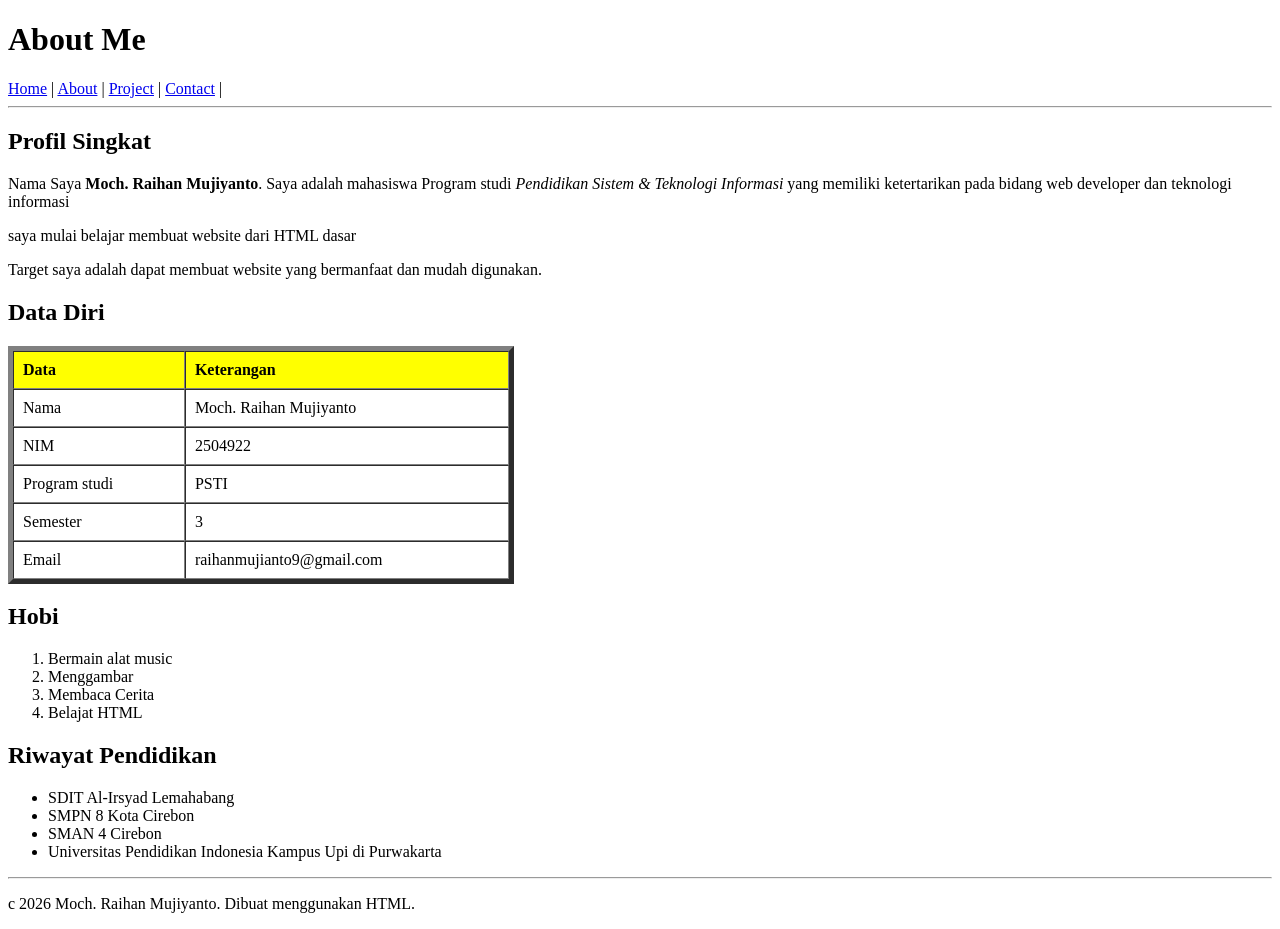
==== about.html @ fbf1d0c1 "commit pertama tgl 9/9/2026" ====
<!doctype html>
<html lang="id">

<head>
    <meta charset="UTF-8" />
    <title>website pribadi </title>
</head>

<body>
    <h1>About Me</h1>
    <nav>
        <a href="home.html">Home</a> |
        <a href="about.html">About</a> |
        <a href="project.html">Project</a> |
        <a href="contact.html ">Contact</a> |
    </nav>
    <hr />
    <p>
    <h2>Profil Singkat</h2>
    </p>

    <p>Nama Saya <b>Moch. Raihan Mujiyanto</b>. Saya adalah mahasiswa Program studi <i>Pendidikan Sistem & Teknologi
            Informasi </i> yang memiliki ketertarikan pada bidang web developer dan teknologi informasi </p>

    <p>saya mulai belajar membuat website dari HTML dasar</p>
    <p>Target saya adalah dapat membuat website yang bermanfaat dan mudah digunakan.</p>

    <h2>Data Diri</h2>
    <table border="5" cellspacing="0" cellpadding="9" width="40%`">
        <tr style="background-color: yellow;">
            <td> <b> Data </b> </td>
            <td> <b>Keterangan</b> </td>
        </tr>
        <tr>
            <td> Nama</td>
            <td> Moch. Raihan Mujiyanto</td>
        </tr>
        <tr>
            <td> NIM</td>
            <td> 2504922</td>
        </tr>
        <tr>
            <td> Program studi </td>
            <td> PSTI</td>
        </tr>
        <tr>
            <td> Semester</td>
            <td> 3 </td>
        </tr>
        <tr>
            <td> Email </td>
            <td <a href="mailto:raihanmujianto9@gmail.com" target="_blank"> raihanmujianto9@gmail.com</a> </td>
        </tr>
    </table>

    <h2>Hobi</h2>
    <ol>
        <li>Bermain alat music</li>
        <li>Menggambar</li>
        <li>Membaca Cerita</li>
        <li>Belajat HTML</li>
    </ol>
    <h2>Riwayat Pendidikan</h2>
    <ul>
        <li>SDIT Al-Irsyad Lemahabang</li>
        <li>SMPN 8 Kota Cirebon</li>
        <li>SMAN 4 Cirebon </li>
        <li>Universitas Pendidikan Indonesia Kampus Upi di Purwakarta</li>
    </ul>
    <hr />
    <p>c 2026 Moch. Raihan Mujiyanto. Dibuat menggunakan HTML.</p>
</body>

</html>
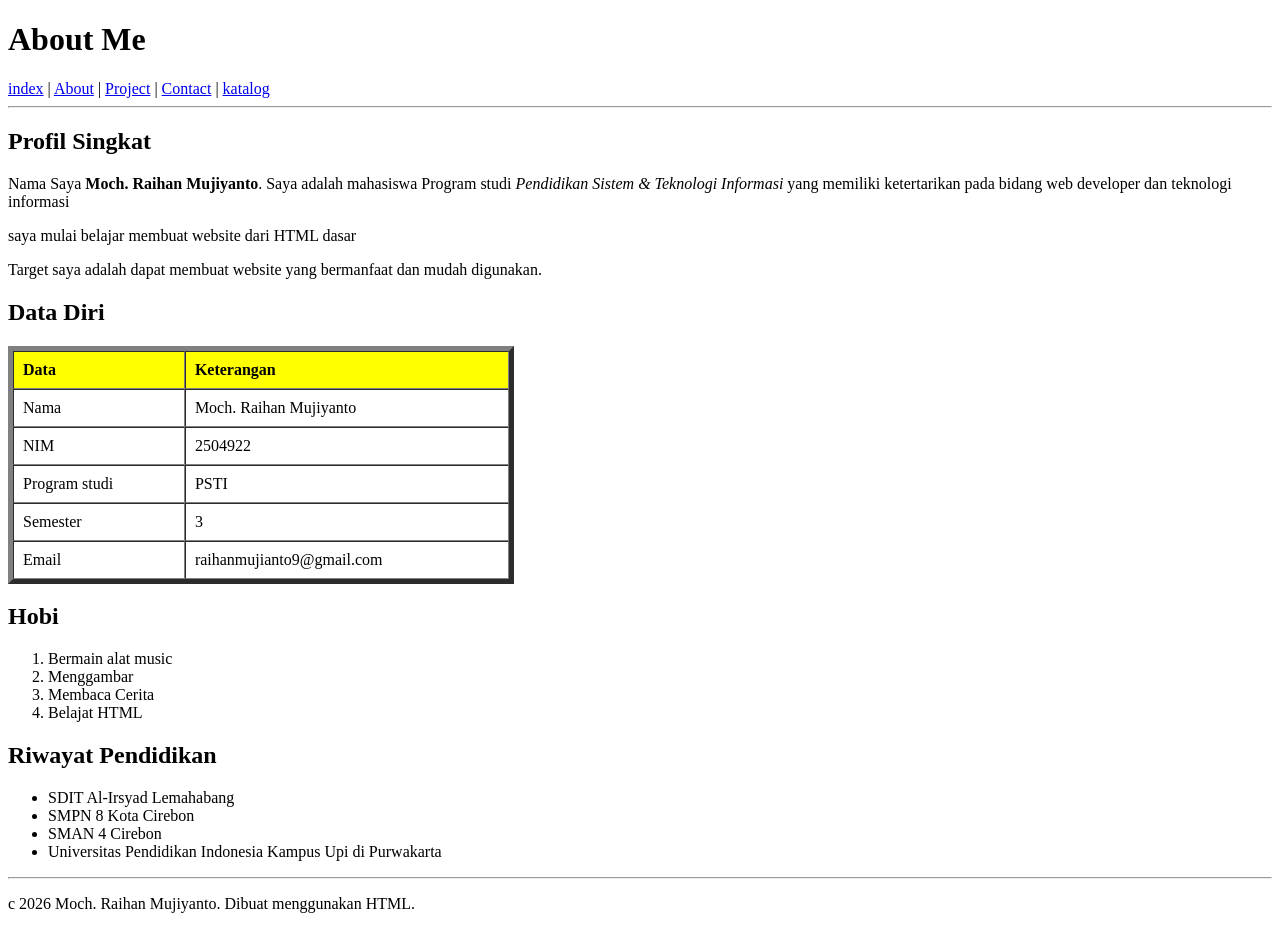
==== commit a9942828: "menambahkan fitur" ====
--- a/about.html
+++ b/about.html
@@ -9,10 +9,11 @@
 <body>
     <h1>About Me</h1>
     <nav>
-        <a href="home.html">Home</a> |
+        <a href="index.html">index</a> |
         <a href="about.html">About</a> |
         <a href="project.html">Project</a> |
         <a href="contact.html ">Contact</a> |
+        <a href="katalog">katalog</a>
     </nav>
     <hr />
     <p>
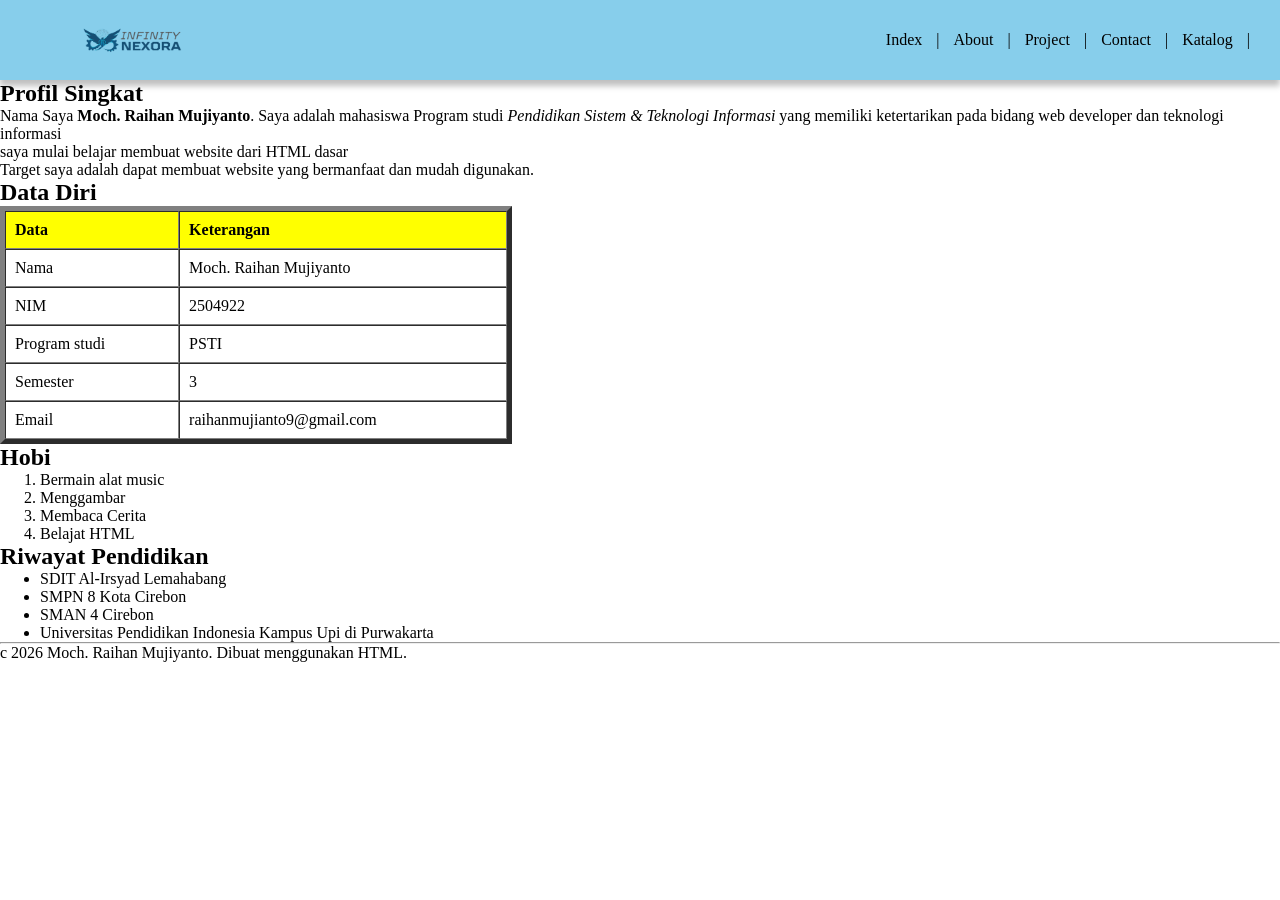
==== commit 55a5211e: "menambahkan navbar" ====
--- a/about.html
+++ b/about.html
@@ -4,18 +4,21 @@
 <head>
     <meta charset="UTF-8" />
     <title>website pribadi </title>
+    <link rel="stylesheet" href="style.css">
 </head>
 
 <body>
-    <h1>About Me</h1>
     <nav>
-        <a href="index.html">index</a> |
-        <a href="about.html">About</a> |
-        <a href="project.html">Project</a> |
-        <a href="contact.html ">Contact</a> |
-        <a href="katalog">katalog</a>
+        <img src="assets/logo.png" alt="logo-nexoraty" class="logo">
+        <div class="link-navbar">
+                <a href="index.html">Index</a> |
+                <a href="about.html">About</a> |
+                <a href="project.html">Project</a> |
+                <a href="contact.html ">Contact</a> |
+                <a href="katalog.html">Katalog</a> |
+        </div>
     </nav>
-    <hr />
+
     <p>
     <h2>Profil Singkat</h2>
     </p>
--- a/style.css
+++ b/style.css
@@ -0,0 +1,23 @@
+*{
+    margin: 0;
+}
+
+nav{
+    background-color: skyblue;
+    display: flex;
+    align-items: center;
+    justify-content: space-between;
+    padding: 10px 30px;
+    box-shadow: 0px 6px 6px rgba(0, 0, 0, 0.25);
+}
+
+.logo{
+    height: 60px;
+    padding-left: 50px;
+}
+
+.link-navbar a{
+    text-decoration:none;
+    color: rgb(0, 0, 0);
+    margin: 10px;
+}
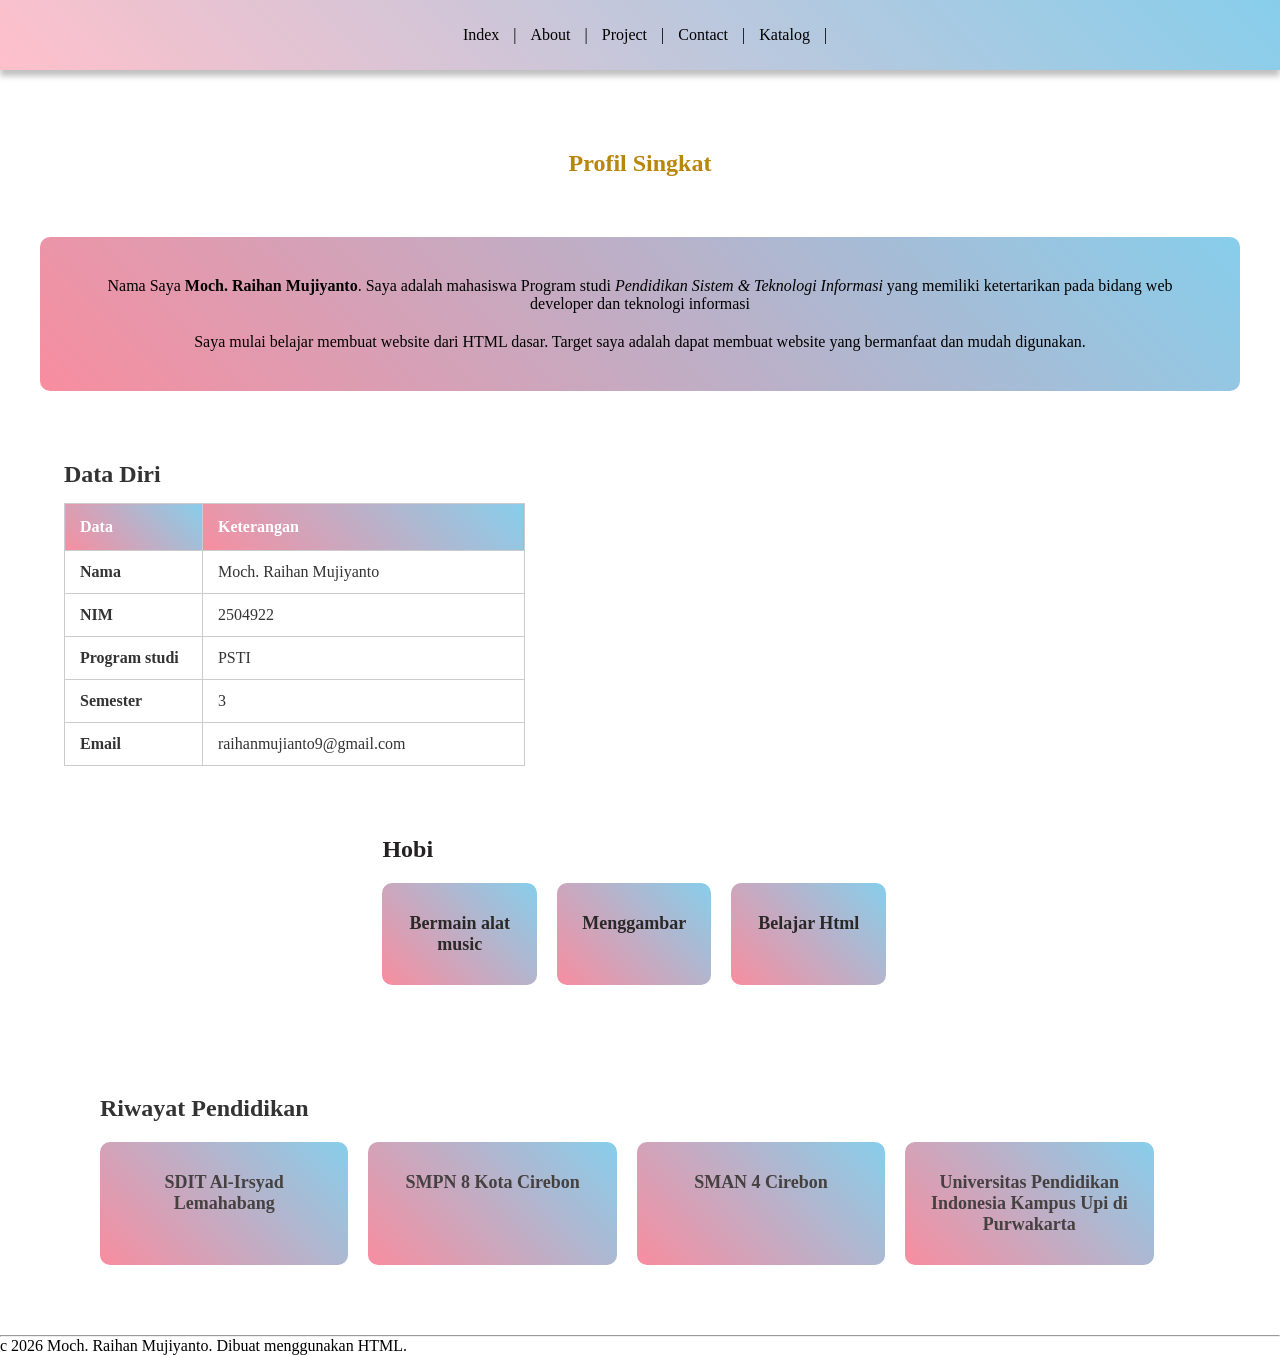
==== commit 53db8a4c: "Update index dan style" ====
--- a/about.html
+++ b/about.html
@@ -9,7 +9,6 @@
 
 <body>
     <nav>
-        <img src="assets/logo.png" alt="logo-nexoraty" class="logo">
         <div class="link-navbar">
                 <a href="index.html">Index</a> |
                 <a href="about.html">About</a> |
@@ -19,19 +18,23 @@
         </div>
     </nav>
 
-    <p>
-    <h2>Profil Singkat</h2>
-    </p>
+    <div class="card">
+        <div class="headline">
+            <h2 style="color: darkgoldenrod;">Profil Singkat</h2>
+        </div>
 
-    <p>Nama Saya <b>Moch. Raihan Mujiyanto</b>. Saya adalah mahasiswa Program studi <i>Pendidikan Sistem & Teknologi
+            <div class="deskripsi-singkat">
+                <p>Nama Saya <b>Moch. Raihan Mujiyanto</b>. Saya adalah mahasiswa Program studi <i>Pendidikan Sistem & Teknologi
             Informasi </i> yang memiliki ketertarikan pada bidang web developer dan teknologi informasi </p>
 
-    <p>saya mulai belajar membuat website dari HTML dasar</p>
-    <p>Target saya adalah dapat membuat website yang bermanfaat dan mudah digunakan.</p>
+                <p>Saya mulai belajar membuat website dari HTML dasar. Target saya adalah dapat membuat website yang bermanfaat dan mudah digunakan.</p>
+            </div>
+    </div>
 
+    <div class="data-diri">
     <h2>Data Diri</h2>
-    <table border="5" cellspacing="0" cellpadding="9" width="40%`">
-        <tr style="background-color: yellow;">
+    <table>
+        <tr>
             <td> <b> Data </b> </td>
             <td> <b>Keterangan</b> </td>
         </tr>
@@ -56,21 +59,31 @@
             <td <a href="mailto:raihanmujianto9@gmail.com" target="_blank"> raihanmujianto9@gmail.com</a> </td>
         </tr>
     </table>
+    </div>
 
-    <h2>Hobi</h2>
-    <ol>
-        <li>Bermain alat music</li>
-        <li>Menggambar</li>
-        <li>Membaca Cerita</li>
-        <li>Belajat HTML</li>
-    </ol>
-    <h2>Riwayat Pendidikan</h2>
-    <ul>
-        <li>SDIT Al-Irsyad Lemahabang</li>
-        <li>SMPN 8 Kota Cirebon</li>
-        <li>SMAN 4 Cirebon </li>
-        <li>Universitas Pendidikan Indonesia Kampus Upi di Purwakarta</li>
-    </ul>
+    <div class="card">
+        <div class="card-hobi">
+            <h2>Hobi</h2>
+             <ol>
+            <li>Bermain alat music</li>
+            <li>Menggambar</li>
+            <li>Belajar Html</li>
+            </ol>
+        </div>
+    </div>
+
+    <div class="card">
+        <div class="pendidikan">
+            <h2>Riwayat Pendidikan</h2>
+            <ul>
+             <li>SDIT Al-Irsyad Lemahabang</li>
+             <li>SMPN 8 Kota Cirebon</li>
+             <li>SMAN 4 Cirebon </li>
+             <li>Universitas Pendidikan Indonesia Kampus Upi di Purwakarta</li>
+          </ul>
+        </div>
+    </div>
+
     <hr />
     <p>c 2026 Moch. Raihan Mujiyanto. Dibuat menggunakan HTML.</p>
 </body>
--- a/style.css
+++ b/style.css
@@ -3,17 +3,100 @@
 }
 
 nav{
-    background-color: skyblue;
-    display: flex;
-    align-items: center;
-    justify-content: space-between;
+    height: 50px;
+    background-image: linear-gradient(45deg, pink, skyblue);
+    display: flex;
+    align-items: center;
+    justify-content: center;
     padding: 10px 30px;
     box-shadow: 0px 6px 6px rgba(0, 0, 0, 0.25);
+}
+
+.headline{
+    display: flex;
+    flex-direction: row;
+    justify-content: center;
+    gap: 20px;
+    padding:40px;
+    flex-wrap: wrap;
+    align-items: center;
+    text-align: center;  
 }
 
 .logo{
     height: 60px;
     padding-left: 50px;
+}
+
+#judul{
+    text-align: center;
+    background-color:white;
+
+}
+
+.card{
+    display: flex;
+    flex-direction: row;
+    justify-content: center;
+    gap: 20px;
+    padding:40px;
+    flex-wrap: wrap;
+}
+
+.card img{
+    height: 240px;
+    width: 240px;
+    border-radius: 50%;
+}
+
+.card-profile{
+    background-image:linear-gradient(45deg, rgb(248, 141, 159),skyblue);
+    color: black;
+    padding: 20px 20px;
+    font-size: medium;
+    font-weight: bold;
+    border-radius: 10px;
+    text-align: center;
+
+    transition-property: background-image;
+    transition-duration: 4s;
+    transition-timing-function: ease;
+    transition-delay: 2s;
+}
+
+.card-profile:hover{
+    background-image:linear-gradient(45deg, rgb(183, 115, 126),rgb(93, 141, 160));
+    width: 400px;
+}
+
+.deskripsi{
+    background-image:linear-gradient(45deg,rgb(248, 141, 159), skyblue) ;
+    display: flex;
+    flex-direction: row;
+    justify-content: center;
+    gap: 20px;
+    padding:40px;
+    flex-wrap: wrap;
+    align-items: center;
+    text-align: center;  
+
+    transition-property: background-image;
+    transition-duration: 4s;
+    transition-timing-function: ease;
+    transition-delay: 2s;
+}
+
+.deskripsi :hover{
+    background-image:linear-gradient(45deg, rgb(183, 115, 126),rgb(93, 141, 160));
+    width: 400px;
+    display: flex;
+    flex-direction: row;
+    justify-content: center;
+    gap: 20px;
+    padding:40px;
+    flex-wrap: wrap;
+    align-items: center;
+    text-align: center;
 }
 
 .link-navbar a{
@@ -21,3 +104,126 @@
     color: rgb(0, 0, 0);
     margin: 10px;
 }
+
+.deskripsi{
+    width: 100%;
+    background-color: aliceblue;
+    text-align: start;
+    border-radius: 10px;
+}
+
+.fade-in {
+    opacity: 0;
+    animation: fadeIn 1s ease-in forwards;
+}
+
+@keyframes fadeIn {
+    from {
+        opacity: 0;
+    }
+
+    to {
+        opacity: 1;
+    }
+}
+
+.judul{
+    background-image: linear-gradient(45deg,rgb(248, 141, 159), skyblue);
+    width: 200px;
+    height: 50px;
+}
+
+.deskripsi-singkat{
+    background-image:linear-gradient(45deg,rgb(248, 141, 159), skyblue) ;
+    display: flex;
+    flex-direction: row;
+    justify-content: center;
+    gap: 20px;
+    padding:40px;
+    flex-wrap: wrap;
+    align-items: center;
+    text-align: center; 
+    border-radius: 10px;
+}
+
+.data-diri {
+    width: 90%;
+    margin: 30px auto;
+}
+.data-diri h2 {
+    color: #333;
+    margin-bottom: 15px;
+}
+.data-diri table {
+    width: 40%;
+    border-collapse: collapse;
+    border: 1px solid #ccc;
+}
+.data-diri td {
+    padding: 12px 15px;
+    border: 1px solid #ccc;
+    color: #333;
+}
+.data-diri tr:first-child td {
+    background: linear-gradient(45deg, rgb(248, 141, 159), skyblue);
+    color: white;
+    padding: 14px 15px;
+}
+.data-diri td:first-child {
+    width: 30%;
+    font-weight: bold;
+}
+.data-diri a {
+    color: #3498db;
+    text-decoration: none;
+}
+
+.card-hobi h2 {
+    color: #232121;
+    margin-bottom: 20px;
+}
+.card-hobi ol {
+    display: flex;
+    flex-wrap: wrap;
+    gap: 20px;
+    padding: 0;
+    margin: 0;
+    list-style: none;
+}
+.card-hobi li {
+    width: 30%;
+    box-sizing: border-box;
+    padding: 30px 20px;
+    background: linear-gradient(45deg, rgb(248, 141, 159), skyblue);
+    border-radius: 10px;
+    color: rgb(43, 40, 40);
+    font-size: 18px;
+    font-weight: bold;
+    text-align: center;
+}
+.pendidikan {
+    width: 90%;
+    margin: 30px auto;
+}
+.pendidikan h2 {
+    color: #333;
+    margin-bottom: 20px;
+}
+.pendidikan ul {
+    display: flex;
+    flex-wrap: wrap;
+    gap: 20px;
+    padding: 0;
+    list-style: none;
+}
+.pendidikan li {
+    width: 23%;
+    box-sizing: border-box;
+    padding: 30px 20px;
+    background: linear-gradient(45deg, rgb(248, 141, 159), skyblue);
+    border-radius: 10px;
+    color: #464141;
+    font-size: 18px;
+    font-weight: bold;
+    text-align: center;
+}
